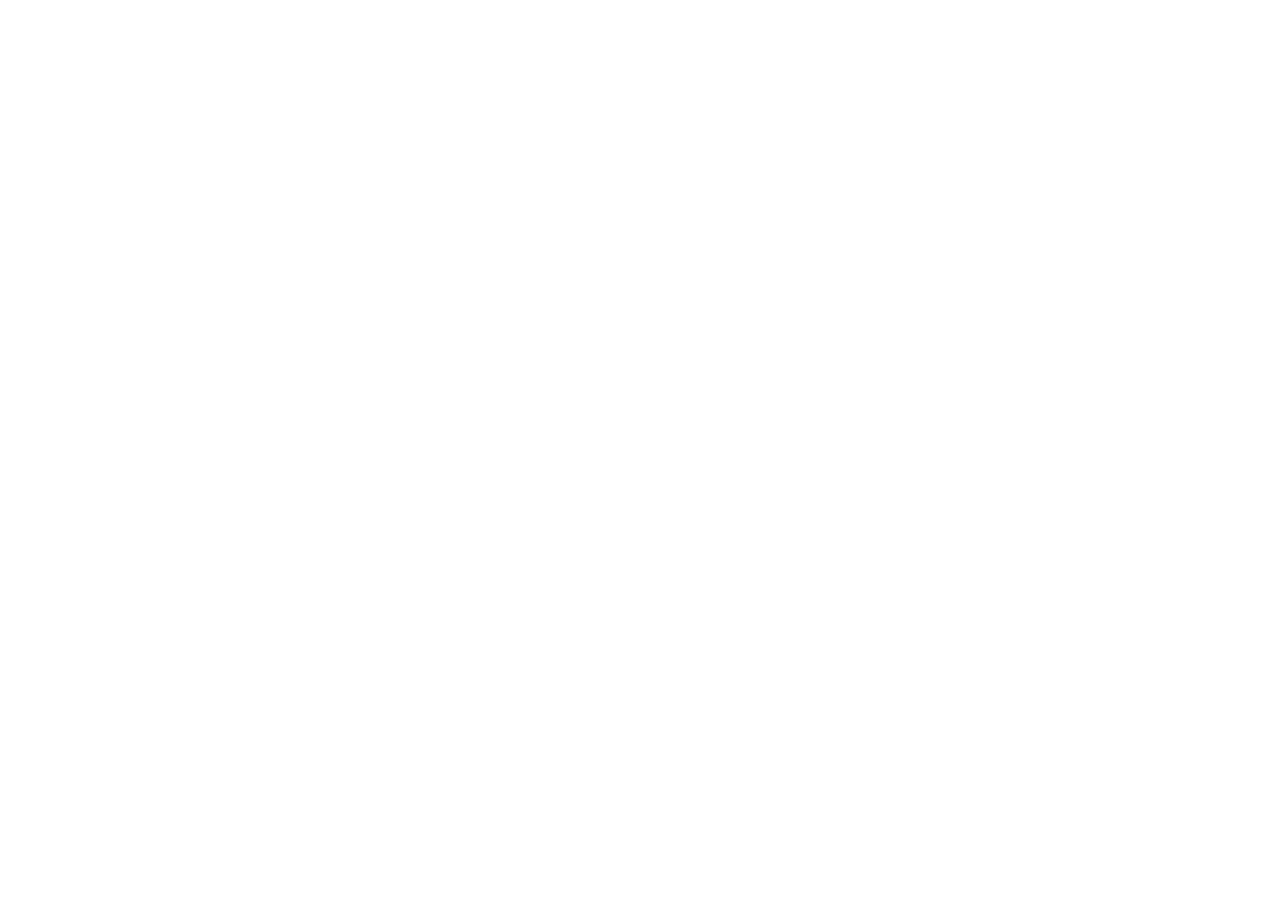
==== keyframes.html @ fa5d247a "Animation-Done" ====
<!DOCTYPE html>
<html lang="en">
<head>
    <meta charset="UTF-8">
    <meta name="viewport" content="width=device-width, initial-scale=1.0">
    <meta http-equiv="X-UA-Compatible" content="ie=edge">
    <link rel="stylesheet" href="css/keyframes.css">
    <title>KeyFrames</title>
</head>
<body>
    <div class="main-container">
        <div class="box"></div>
    </div>
    
</body>
</html>
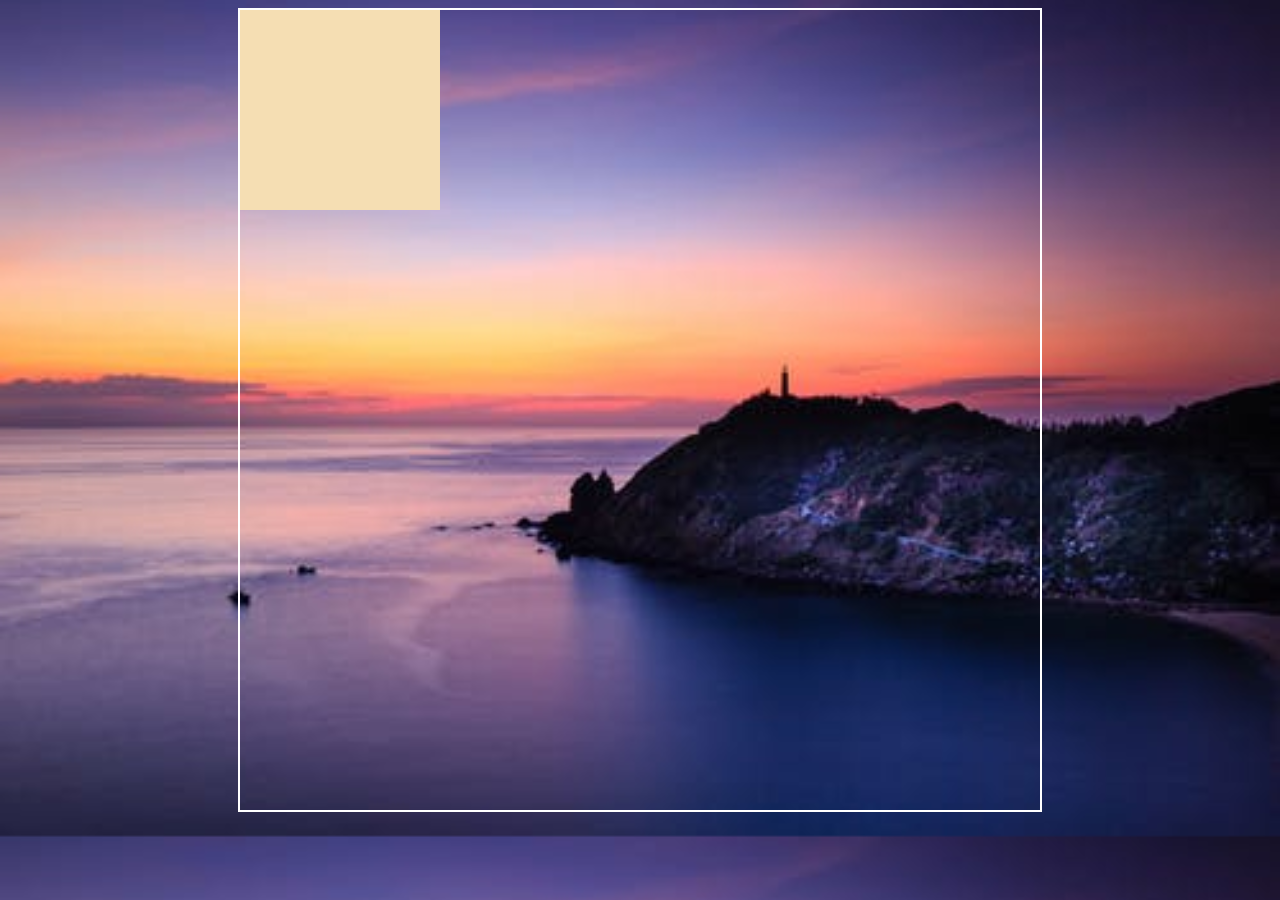
==== commit 46a4bf93: "Update keyframes.html" ====
--- a/keyframes.html
+++ b/keyframes.html
@@ -4,7 +4,7 @@
     <meta charset="UTF-8">
     <meta name="viewport" content="width=device-width, initial-scale=1.0">
     <meta http-equiv="X-UA-Compatible" content="ie=edge">
-    <link rel="stylesheet" href="css/keyframes.css">
+    <link rel="stylesheet" href="CSS/keyframes.css">
     <title>KeyFrames</title>
 </head>
 <body>
@@ -13,4 +13,4 @@
     </div>
     
 </body>
-</html>+</html>
--- a/CSS/keyframes.css
+++ b/CSS/keyframes.css
@@ -0,0 +1,31 @@
+body {
+    background: url('../img/nature2.jpeg');
+    background-size: cover;
+    background-position: center;
+}
+
+.main-container {
+    height: 800px;
+    width: 800px;
+    border: 2px solid rgb(255, 255, 255);
+    margin: 0 auto;
+    position: relative;
+}
+
+.box {
+    height: 200px;
+    width: 200px;
+    background-color: wheat;
+    position: absolute;
+    animation-name: moveBox;
+    animation-duration: 10s;
+    animation-iteration-count: infinite;
+}
+
+@keyframes moveBox {
+    0% {left: 0; top: 0; background-color: wheat; border-radius: 0}
+    25% {left: 75%; top: 0; background-color: red; border-radius: 20%}
+    50% {left: 75%; top: 75%; background-color: green; border-radius: 30%}
+    75% {left: 0; top: 75%; background-color: blue;  border-radius: 50%}
+    100% {left: 0; top: 0; background-color: wheat;}
+}
